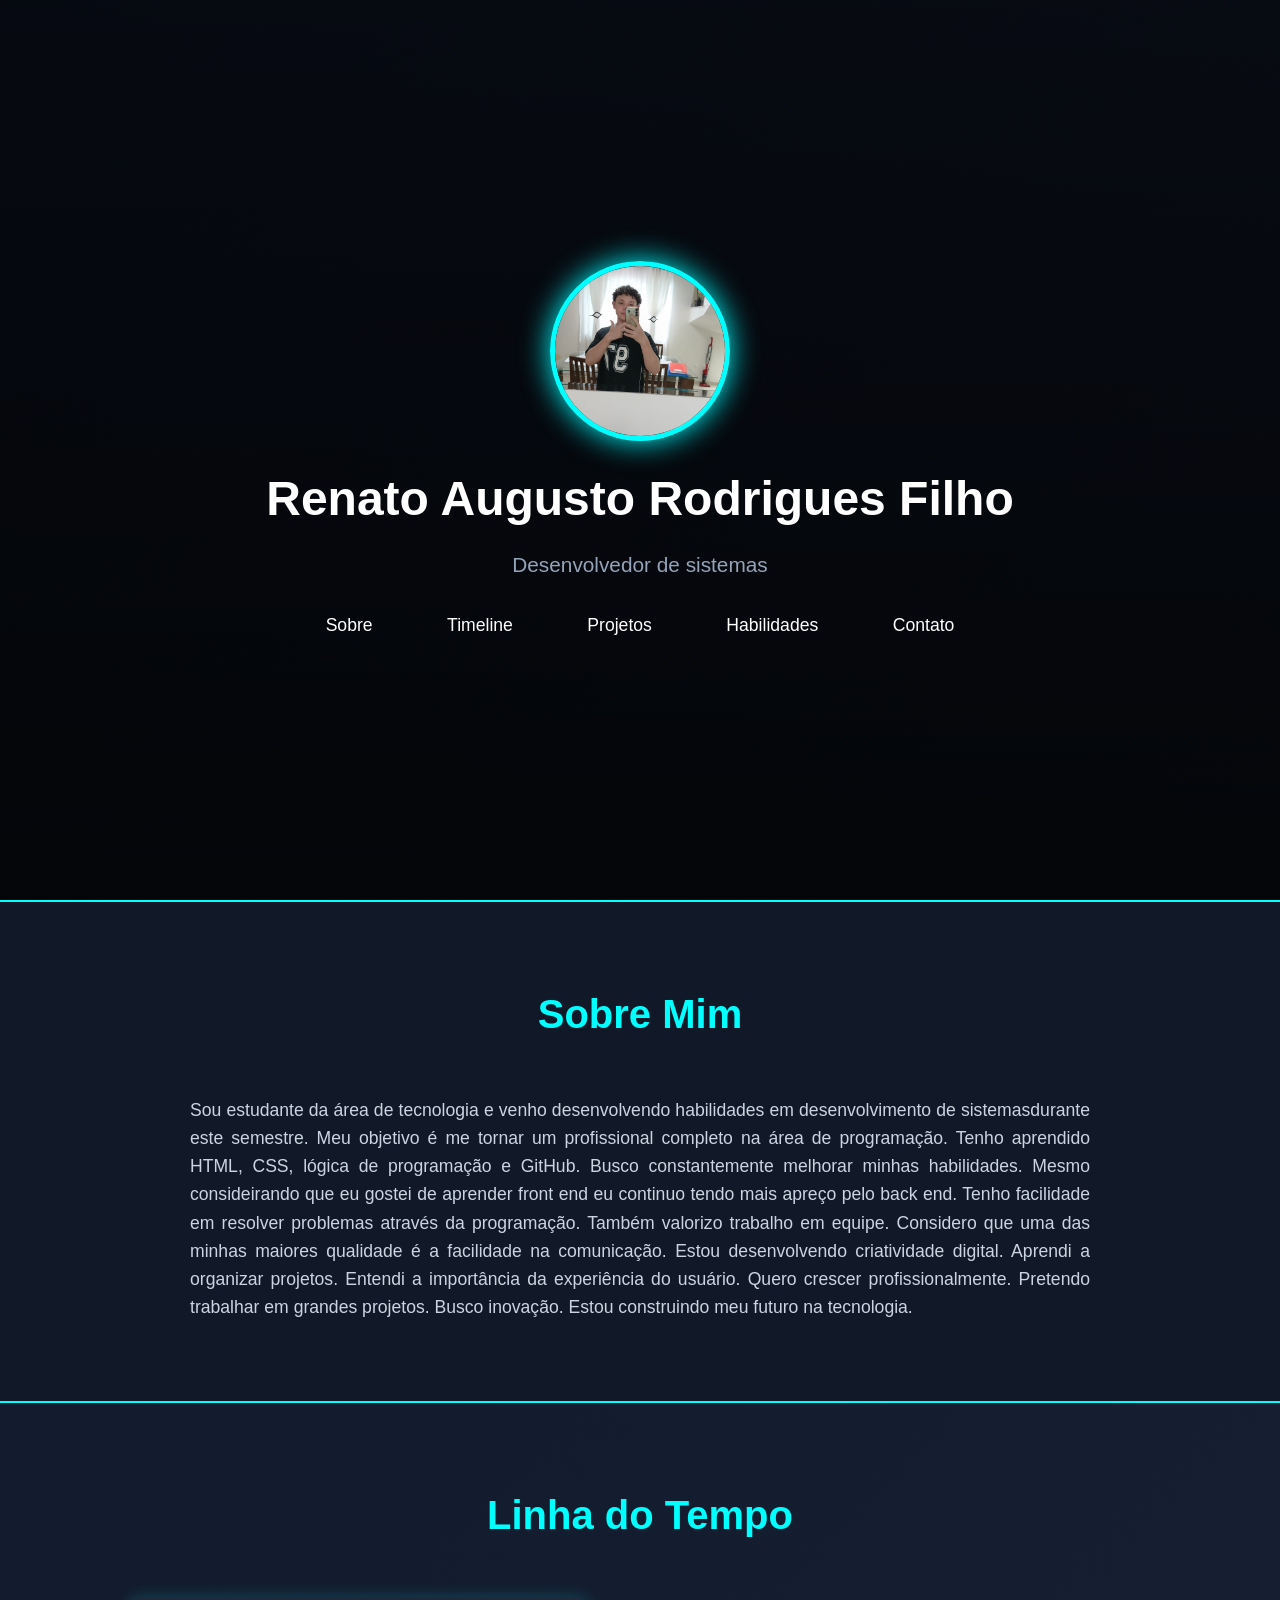
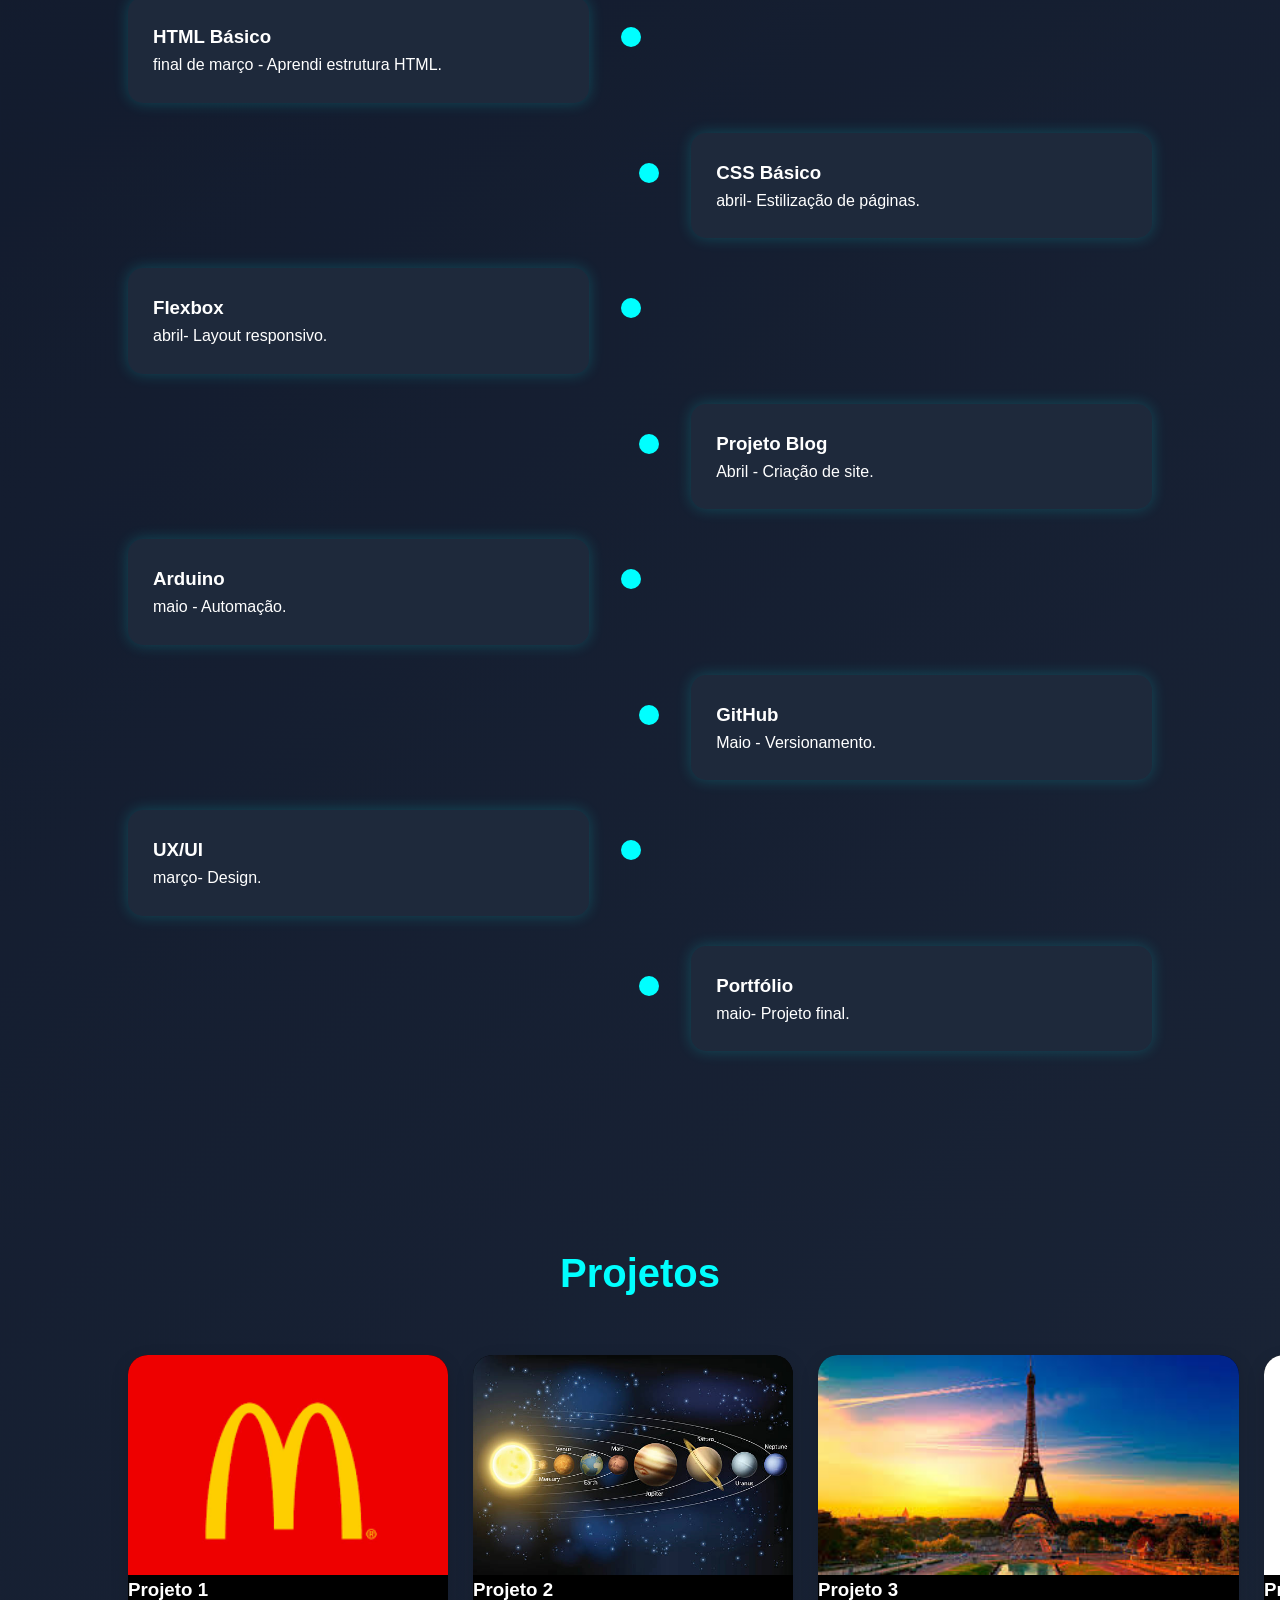
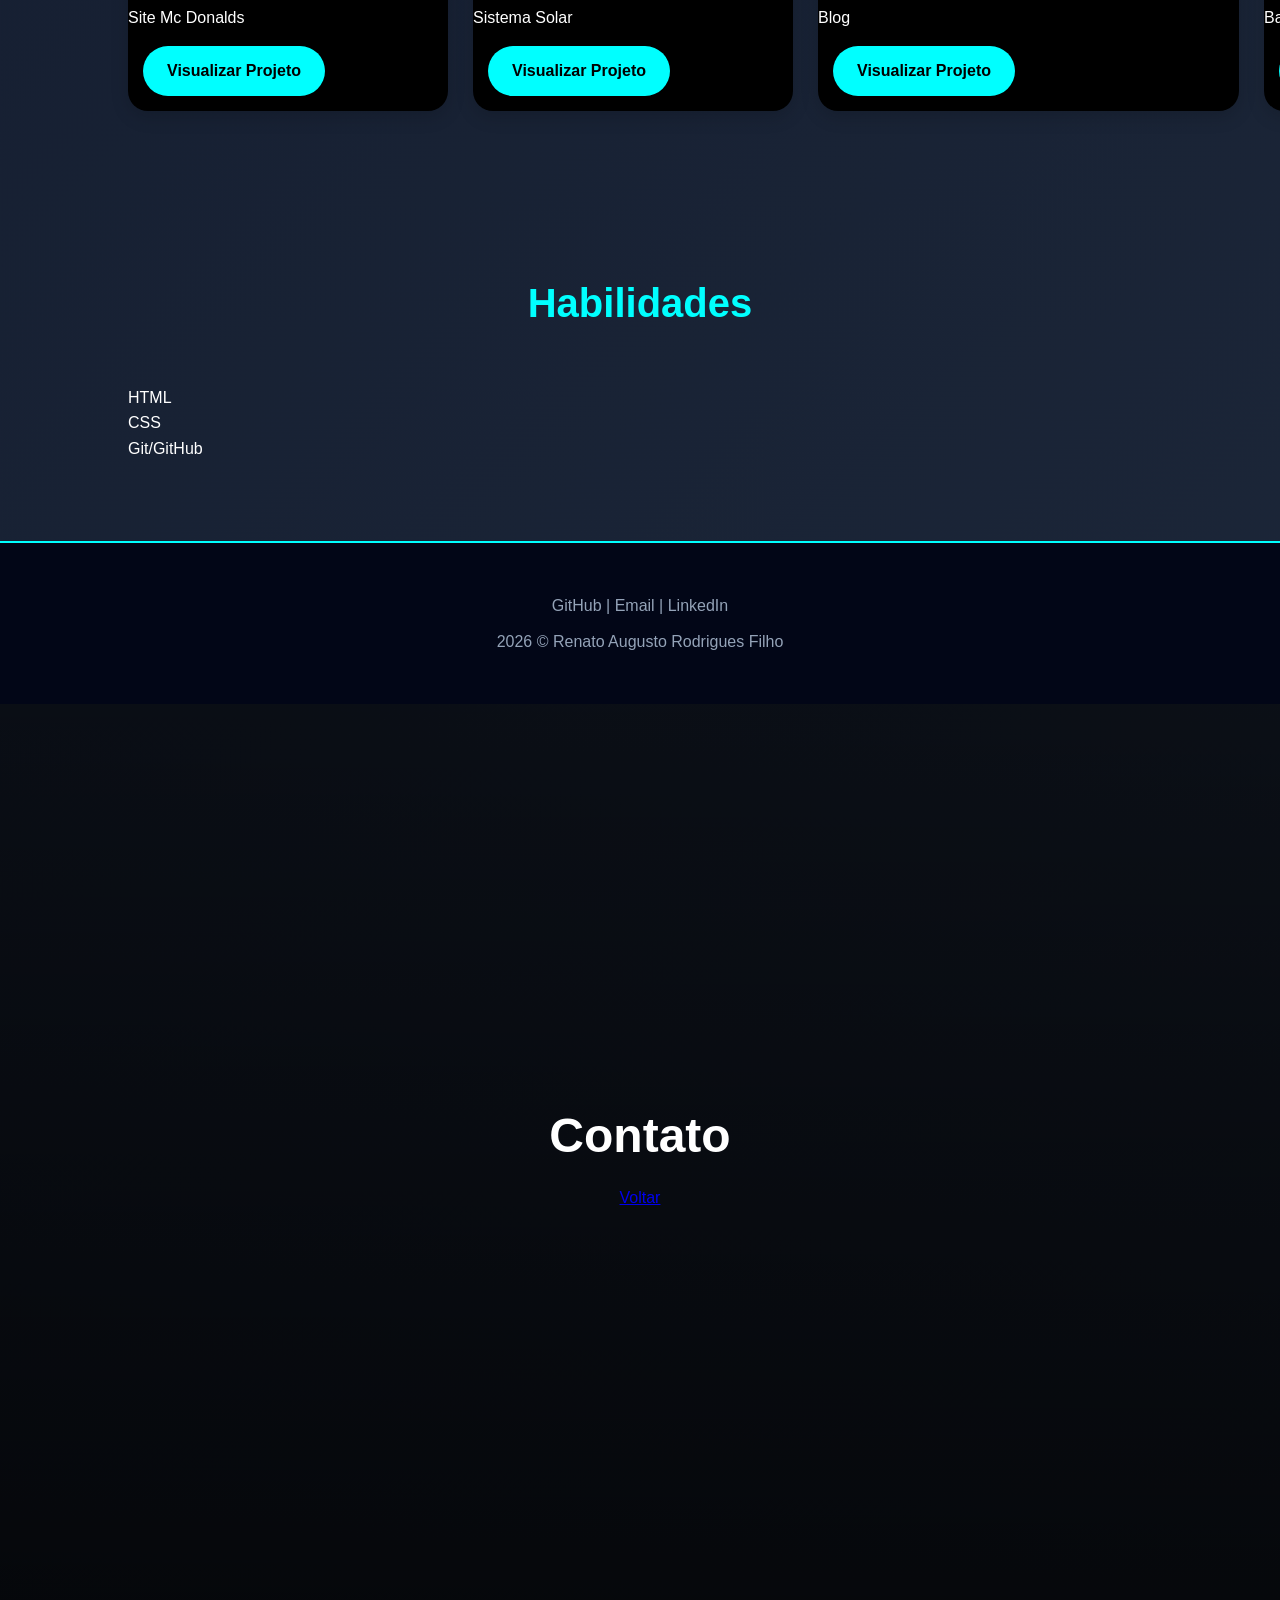
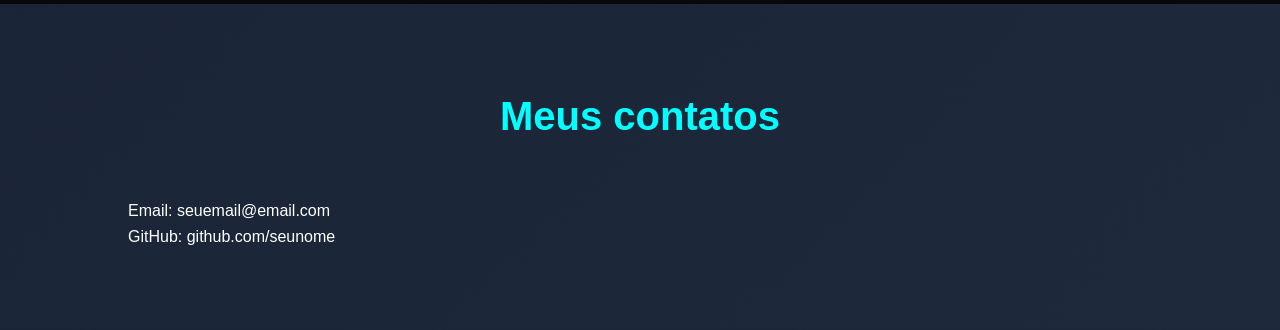
==== index.html @ 9b9f9943 "Add files via upload" ====
<!DOCTYPE html>
<html lang="pt-br">
<head>
<meta charset="UTF-8">
<meta name="viewport" content="width=device-width, initial-scale=1.0">
<title>Meu Portfólio</title>
<link rel="stylesheet" href="style.css">
</head>
<body>

<!-- HEADER -->
<header>
    <img src="./imagens/WhatsApp Image 2026-05-28 at 11.09.13.jpeg" alt="Minha foto" class="perfil">
    <h1>Renato Augusto Rodrigues Filho</h1>
    <p>Desenvolvedor de sistemas</p>

    <nav>
        <a href="#sobre">Sobre</a>
        <a href="#timeline">Timeline</a>
        <a href="#projetos">Projetos</a>
        <a href="#habilidades">Habilidades</a>
        <a href="/contato.html">Contato</a>
    </nav>
</header>

<!-- SOBRE -->
<section id="sobre">
    <h2>Sobre Mim</h2>
    <p>
        Sou estudante da área de tecnologia e venho desenvolvendo habilidades
        em desenvolvimento de sistemasdurante este semestre.
        Meu objetivo é me tornar um profissional completo na área de programação.
        Tenho aprendido HTML, CSS, lógica de programação e GitHub.
        Busco constantemente melhorar minhas habilidades.
        Mesmo consideirando que eu gostei de aprender front end
        eu continuo tendo mais apreço pelo back end.
        Tenho facilidade em resolver problemas através da programação.
        Também valorizo trabalho em equipe.
        Considero que uma das minhas maiores qualidade é a facilidade na comunicação.
        Estou desenvolvendo criatividade digital.
        Aprendi a organizar projetos.
        Entendi a importância da experiência do usuário.
        Quero crescer profissionalmente.
        Pretendo trabalhar em grandes projetos.
        Busco inovação.
        Estou construindo meu futuro na tecnologia.
    </p>
</section>

<!-- TIMELINE -->
<section id="timeline">
    <h2>Linha do Tempo</h2>

    <div class="evento esquerda">
        <h3>HTML Básico</h3>
        <p> final de março - Aprendi estrutura HTML.</p>
    </div>

    <div class="evento direita">
        <h3>CSS Básico</h3>
        <p>abril- Estilização de páginas.</p>
    </div>

    <div class="evento esquerda">
        <h3>Flexbox</h3>
        <p>abril- Layout responsivo.</p>
    </div>

    <div class="evento direita">
        <h3>Projeto Blog</h3>
        <p>Abril - Criação de site.</p>
    </div>

    <div class="evento esquerda">
        <h3>Arduino</h3>
        <p>maio - Automação.</p>
    </div>

    <div class="evento direita">
        <h3>GitHub</h3>
        <p>Maio - Versionamento.</p>
    </div>

    <div class="evento esquerda">
        <h3>UX/UI</h3>
        <p>março- Design.</p>
    </div>

    <div class="evento direita">
        <h3>Portfólio</h3>
        <p>maio- Projeto final.</p>
    </div>
</section>
<!-- PROJETOS -->
<section id="projetos">
    <h2>Projetos</h2>

    <div class="cards">

        <div class="card">
            <img src="./imagens/mc-donalds-logo.png" alt="Projeto 1">
            <h3>Projeto 1</h3>
            <p>Site Mc Donalds</p>
            <a href="https://renato434336.github.io/site-do-MC-Donalds-com-html-e-css/">
                Visualizar Projeto
            </a>
        </div>

        <div class="card">
            <img src="./imagens/istockphoto-464902060-612x612.jpg">
            <h3>Projeto 2</h3>
            <p>Sistema Solar
            </p>
            <a href="https://renato434336.github.io/Sistema-Solar-com-css-e-html/">
                Visualizar Projeto
            </a>
        </div>

        <div class="card">
            <img src="./imagens/images (1)3243.jpg" alt="Projeto 3">
            <h3>Projeto 3</h3>
            <p>Blog</p>
            <a href=" https://renato434336.github.io/Blog-com-html-e-css/" target="_blank">
                Visualizar Projeto
            </a>
        </div>

        <div class="card">
            <img src="./imagens/Captura de tela 2026-05-28 114004.png" alt="Projeto 4">
            <h3>Projeto 4</h3>
            <p>Batistas Marketplace</p>
            <a href="https://www.figma.com/proto/YapaCms2mfKylzQvrWKBnZ/Batistas-marketplace?node-id=1-3&p=f&t=tjTtO0MGNqkoLKnB-1&scaling=scale-down&content-scaling=fixed&page-id=0%3A1&starting-point-node-id=4%3A15" target="_blank">
                Visualizar Projeto
            </a>
        </div>

    </div>
</section>
<!-- HABILIDADES -->
<section id="habilidades">
    <h2>Habilidades</h2>

    <div class="barra">
        <p>HTML</p>
        <div><span style="width:90%"></span></div>
    </div>

    <div class="barra">
        <p>CSS</p>
        <div><span style="width:85%"></span></div>
    </div>

    <div class="barra">
        <p>Git/GitHub</p>
        <div><span style="width:70%"></span></div>
    </div>
</section>

<footer>
    <p>GitHub | Email | LinkedIn</p>
    <p>2026 © Renato Augusto Rodrigues Filho</p>
</footer>

</body>
</html><!DOCTYPE html>
<html>
<head>
<link rel="stylesheet" href="../style.css">
<title>Contato</title>
</head>
<body>

<header>
<h1>Contato</h1>
<a href="../index.html">Voltar</a>
</header>

<section>
<h2>Meus contatos</h2>
<p>Email: seuemail@email.com</p>
<p>GitHub: github.com/seunome</p>
</section>

</body>
</html>
---- style.css ----
/* RESET */
*{
    margin:0;
    padding:0;
    box-sizing:border-box;
}

/* SCROLL */
html{
    scroll-behavior:smooth;
}

/* BODY */
body{
    font-family: 'Segoe UI', sans-serif;
    background: linear-gradient(135deg,#0f172a,#1e293b);
    color:white;
    line-height:1.6;
}

/* HEADER */
header{
    min-height:100vh;
    display:flex;
    flex-direction:column;
    justify-content:center;
    align-items:center;
    text-align:center;
    padding:40px;
    background:
    linear-gradient(rgba(0,0,0,.6),rgba(0,0,0,.8)),
    url("images/fundo.jpg");
    background-size:cover;
    background-position:center;
}

.perfil{
    width:180px;
    height:180px;
    border-radius:50%;
    border:5px solid cyan;
    object-fit:cover;
    box-shadow:0 0 30px cyan;
    margin-bottom:20px;
    transition:.4s;
}

.perfil:hover{
    transform:scale(1.08);
}

header h1{
    font-size:3rem;
    margin-bottom:10px;
}

header p{
    font-size:1.3rem;
    color:#94a3b8;
}

/* MENU */
nav{
    margin-top:30px;
}

nav a{
    color:white;
    text-decoration:none;
    margin:15px;
    font-size:1.1rem;
    padding:10px 20px;
    border-radius:30px;
    transition:.3s;
}

nav a:hover{
    background:cyan;
    color:black;
    box-shadow:0 0 15px cyan;
}

/* SECTIONS */
section{
    padding:80px 10%;
}

section h2{
    text-align:center;
    font-size:2.5rem;
    margin-bottom:50px;
    color:cyan;
}

/* SOBRE */
#sobre{
    background:#111827;
    border-top:2px solid cyan;
    border-bottom:2px solid cyan;
}

#sobre p{
    max-width:900px;
    margin:auto;
    text-align:justify;
    font-size:1.1rem;
    color:#cbd5e1;
}


.evento{
    width:45%;
    padding:25px;
    background:#1e293b;
    border-radius:15px;
    margin:30px 0;
    position:relative;
    box-shadow:0 0 15px rgba(0,255,255,.2);
    transition:.3s;
}

.evento:hover{
    transform:scale(1.03);
}

.esquerda{
    left:0;
}

.direita{
    left:55%;
}

.evento::after{
    content:'';
    position:absolute;
    width:20px;
    height:20px;
    background:#00ffff;
    border-radius:50%;
    top:30px;
}

.esquerda::after{
    right:-52px;
}

.direita::after{
    left:-52px;
}.cards{
    display:flex;
    gap:25px;
    width:max-content;
    animation:carrossel 20s linear infinite;
}

.cards:hover{
    animation-play-state:paused;
}

/* ÁREA VISÍVEL */
.projetos-container{
    width:100%;
    overflow:hidden;
    position:relative;
    padding:20px 0;
}

/* CARD */
.card{
    min-width:320px;
    background:#000000;
    border-radius:20px;
    overflow:hidden;
    box-shadow:0 6px 18px rgba(0,0,0,0.15);
    transition:0.3s;
}

.card:hover{
    transform:translateY(-8px);
}
.projetos-container{
    width:100%;
    overflow:hidden;
    padding:20px 0;
    position:relative;
}

/* CARDS */
.cards{
    display:flex;
    gap:25px;
    animation:slider 15s infinite;
}

/* CARD */
.card{
    min-width:320px;
    background:#000000;
    border-radius:20px;
    overflow:hidden;
    box-shadow:0 6px 18px rgba(0,0,0,0.15);
    transition:0.3s;
}

.card:hover{
    transform:translateY(-8px);
}

/* IMAGEM */
.card img{
    width:100%;
    height:220px;
    object-fit:cover;
    display:block;
}

/* BOTÃO */
.card a{
    display:inline-block;
    margin:15px;
    padding:12px 24px;
    background:linear-gradient(135deg,#00ffff,#00ffff);
    color:#000000;
    text-decoration:none;
    font-weight:bold;
    border-radius:30px;
    transition:0.3s;
}

.card a:hover{
    background:linear-gradient(135deg,#00ffff,#00ffff);
}

/* ANIMAÇÃO */
@keyframes slider{

    0%{
        transform:translateX(0);
    }

    45%{
        transform:translateX(-35%);
    }

    50%{
        transform:translateX(-35%);
    }

    51%{.projetos-container{
    width:100%;
    overflow:hidden;
    padding:20px 0;
}

/* LISTA DOS PROJETOS */
.cards{
    display:flex;
    gap:25px;
    justify-content:flex-start;

    /* animação */
    animation:voltarInicio 8s linear infinite;
}

/* CARD */
.card{
    min-width:320px;
    background:#000000;
    border-radius:20px;
    overflow:hidden;
    box-shadow:0 6px 18px rgba(0,0,0,0.15);
}

/* IMAGEM */
.card img{
    width:100%;
    height:220px;
    object-fit:cover;
    display:block;
}

/* BOTÃO */
.card a{
    display:inline-block;
    margin:15px;
    padding:12px 24px;
    background:linear-gradient(135deg,#00ffff,#00ffff);
    color:#000000;
    text-decoration:none;
    font-weight:bold;
    border-radius:30px;
}

/* ANIMAÇÃO */
/* assim que o primeiro sair da tela tudo volta */
@keyframes voltarInicio{

    0%{
        transform:translateX(0);
    }

    100%{
        transform:translateX(-345px);
    }
}
        transform:translateX(100%);
    }

    100%{
        transform:translateX(0);
    }
}

/* FOOTER */
footer{
    background:#020617;
    text-align:center;
    padding:40px;
    border-top:2px solid cyan;
}

footer p{
    margin:10px;
    color:#94a3b8;
}

/* RESPONSIVO */
@media(max-width:900px){

    #timeline::before{
        left:20px;
    }

    .evento{
        width:90%;
        left:40px !important;
    }

    .evento::after{
        left:-32px !important;
    }

    header h1{
        font-size:2rem;
    }

    nav a{
        display:block;
        margin:10px auto;
        width:200px;
    }
}
---- style.css ----
/* RESET */
*{
    margin:0;
    padding:0;
    box-sizing:border-box;
}

/* SCROLL */
html{
    scroll-behavior:smooth;
}

/* BODY */
body{
    font-family: 'Segoe UI', sans-serif;
    background: linear-gradient(135deg,#0f172a,#1e293b);
    color:white;
    line-height:1.6;
}

/* HEADER */
header{
    min-height:100vh;
    display:flex;
    flex-direction:column;
    justify-content:center;
    align-items:center;
    text-align:center;
    padding:40px;
    background:
    linear-gradient(rgba(0,0,0,.6),rgba(0,0,0,.8)),
    url("images/fundo.jpg");
    background-size:cover;
    background-position:center;
}

.perfil{
    width:180px;
    height:180px;
    border-radius:50%;
    border:5px solid cyan;
    object-fit:cover;
    box-shadow:0 0 30px cyan;
    margin-bottom:20px;
    transition:.4s;
}

.perfil:hover{
    transform:scale(1.08);
}

header h1{
    font-size:3rem;
    margin-bottom:10px;
}

header p{
    font-size:1.3rem;
    color:#94a3b8;
}

/* MENU */
nav{
    margin-top:30px;
}

nav a{
    color:white;
    text-decoration:none;
    margin:15px;
    font-size:1.1rem;
    padding:10px 20px;
    border-radius:30px;
    transition:.3s;
}

nav a:hover{
    background:cyan;
    color:black;
    box-shadow:0 0 15px cyan;
}

/* SECTIONS */
section{
    padding:80px 10%;
}

section h2{
    text-align:center;
    font-size:2.5rem;
    margin-bottom:50px;
    color:cyan;
}

/* SOBRE */
#sobre{
    background:#111827;
    border-top:2px solid cyan;
    border-bottom:2px solid cyan;
}

#sobre p{
    max-width:900px;
    margin:auto;
    text-align:justify;
    font-size:1.1rem;
    color:#cbd5e1;
}


.evento{
    width:45%;
    padding:25px;
    background:#1e293b;
    border-radius:15px;
    margin:30px 0;
    position:relative;
    box-shadow:0 0 15px rgba(0,255,255,.2);
    transition:.3s;
}

.evento:hover{
    transform:scale(1.03);
}

.esquerda{
    left:0;
}

.direita{
    left:55%;
}

.evento::after{
    content:'';
    position:absolute;
    width:20px;
    height:20px;
    background:#00ffff;
    border-radius:50%;
    top:30px;
}

.esquerda::after{
    right:-52px;
}

.direita::after{
    left:-52px;
}.cards{
    display:flex;
    gap:25px;
    width:max-content;
    animation:carrossel 20s linear infinite;
}

.cards:hover{
    animation-play-state:paused;
}

/* ÁREA VISÍVEL */
.projetos-container{
    width:100%;
    overflow:hidden;
    position:relative;
    padding:20px 0;
}

/* CARD */
.card{
    min-width:320px;
    background:#000000;
    border-radius:20px;
    overflow:hidden;
    box-shadow:0 6px 18px rgba(0,0,0,0.15);
    transition:0.3s;
}

.card:hover{
    transform:translateY(-8px);
}
.projetos-container{
    width:100%;
    overflow:hidden;
    padding:20px 0;
    position:relative;
}

/* CARDS */
.cards{
    display:flex;
    gap:25px;
    animation:slider 15s infinite;
}

/* CARD */
.card{
    min-width:320px;
    background:#000000;
    border-radius:20px;
    overflow:hidden;
    box-shadow:0 6px 18px rgba(0,0,0,0.15);
    transition:0.3s;
}

.card:hover{
    transform:translateY(-8px);
}

/* IMAGEM */
.card img{
    width:100%;
    height:220px;
    object-fit:cover;
    display:block;
}

/* BOTÃO */
.card a{
    display:inline-block;
    margin:15px;
    padding:12px 24px;
    background:linear-gradient(135deg,#00ffff,#00ffff);
    color:#000000;
    text-decoration:none;
    font-weight:bold;
    border-radius:30px;
    transition:0.3s;
}

.card a:hover{
    background:linear-gradient(135deg,#00ffff,#00ffff);
}

/* ANIMAÇÃO */
@keyframes slider{

    0%{
        transform:translateX(0);
    }

    45%{
        transform:translateX(-35%);
    }

    50%{
        transform:translateX(-35%);
    }

    51%{.projetos-container{
    width:100%;
    overflow:hidden;
    padding:20px 0;
}

/* LISTA DOS PROJETOS */
.cards{
    display:flex;
    gap:25px;
    justify-content:flex-start;

    /* animação */
    animation:voltarInicio 8s linear infinite;
}

/* CARD */
.card{
    min-width:320px;
    background:#000000;
    border-radius:20px;
    overflow:hidden;
    box-shadow:0 6px 18px rgba(0,0,0,0.15);
}

/* IMAGEM */
.card img{
    width:100%;
    height:220px;
    object-fit:cover;
    display:block;
}

/* BOTÃO */
.card a{
    display:inline-block;
    margin:15px;
    padding:12px 24px;
    background:linear-gradient(135deg,#00ffff,#00ffff);
    color:#000000;
    text-decoration:none;
    font-weight:bold;
    border-radius:30px;
}

/* ANIMAÇÃO */
/* assim que o primeiro sair da tela tudo volta */
@keyframes voltarInicio{

    0%{
        transform:translateX(0);
    }

    100%{
        transform:translateX(-345px);
    }
}
        transform:translateX(100%);
    }

    100%{
        transform:translateX(0);
    }
}

/* FOOTER */
footer{
    background:#020617;
    text-align:center;
    padding:40px;
    border-top:2px solid cyan;
}

footer p{
    margin:10px;
    color:#94a3b8;
}

/* RESPONSIVO */
@media(max-width:900px){

    #timeline::before{
        left:20px;
    }

    .evento{
        width:90%;
        left:40px !important;
    }

    .evento::after{
        left:-32px !important;
    }

    header h1{
        font-size:2rem;
    }

    nav a{
        display:block;
        margin:10px auto;
        width:200px;
    }
}
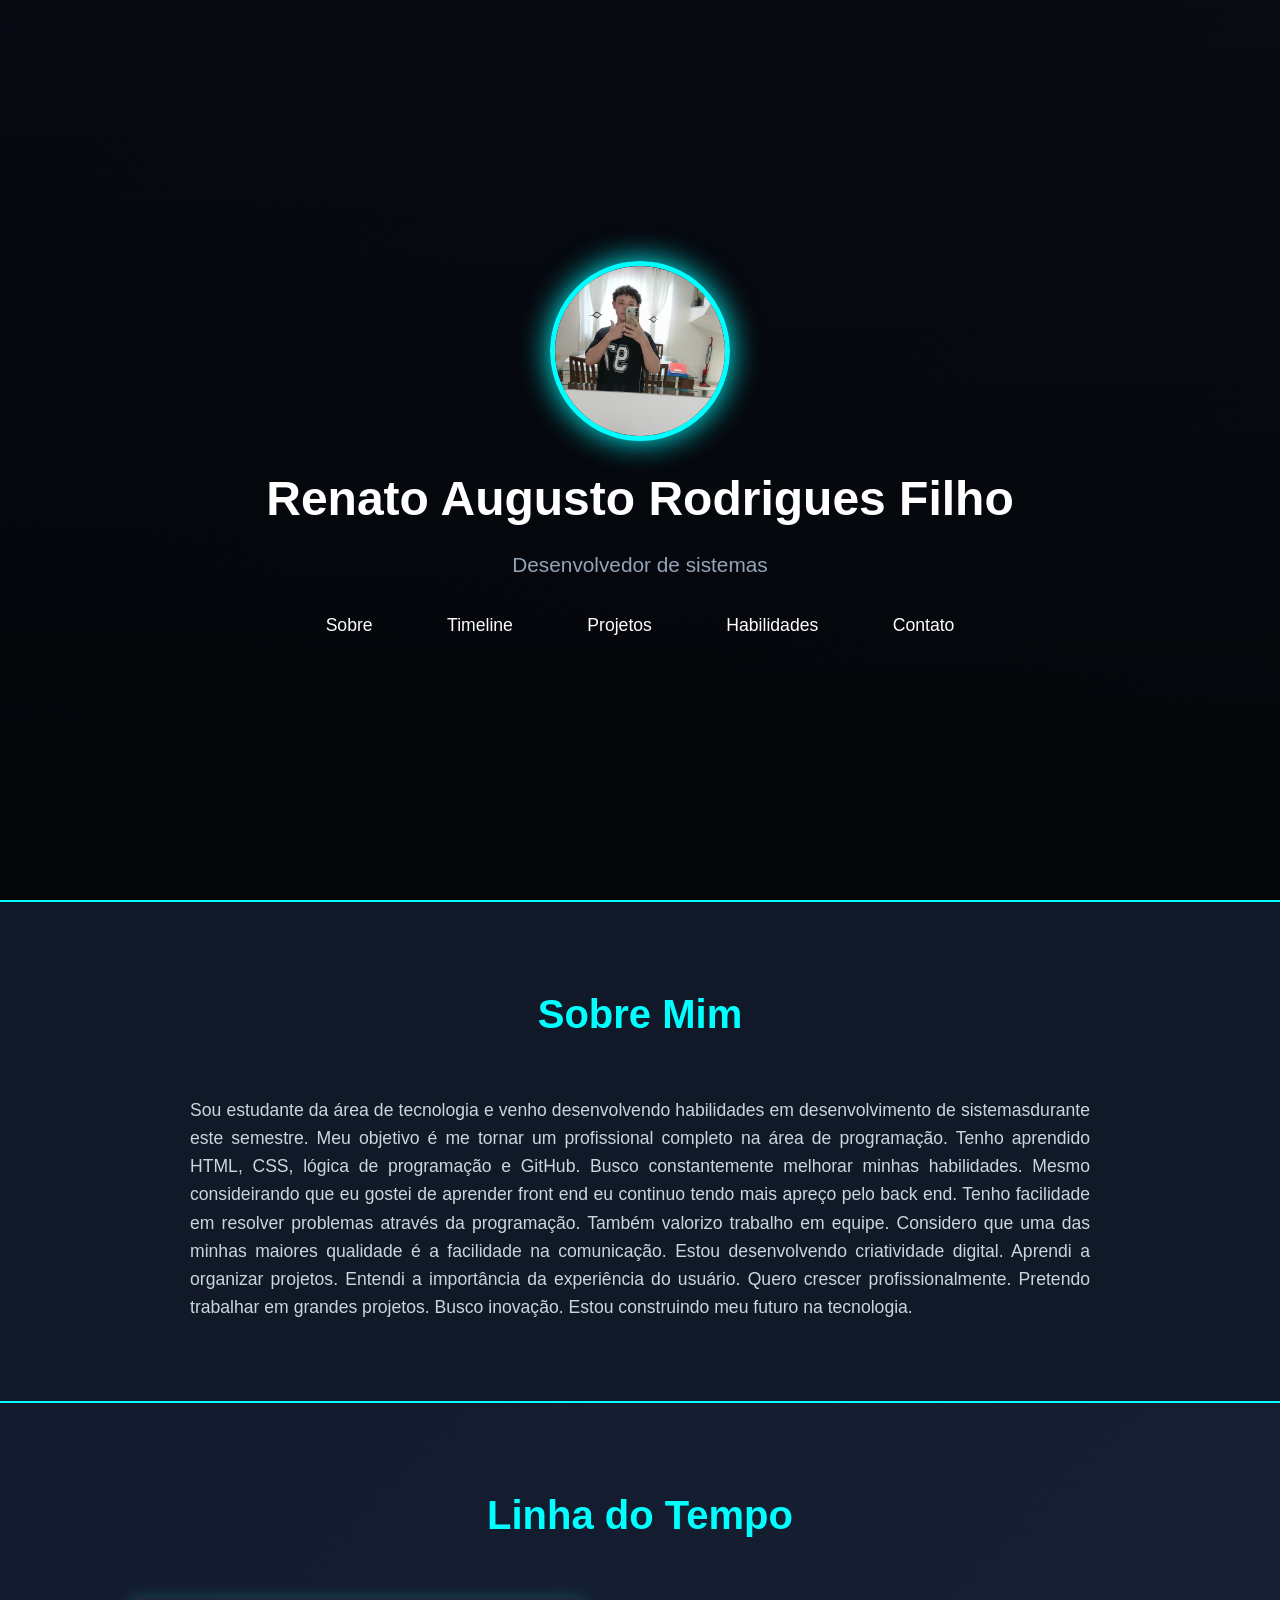
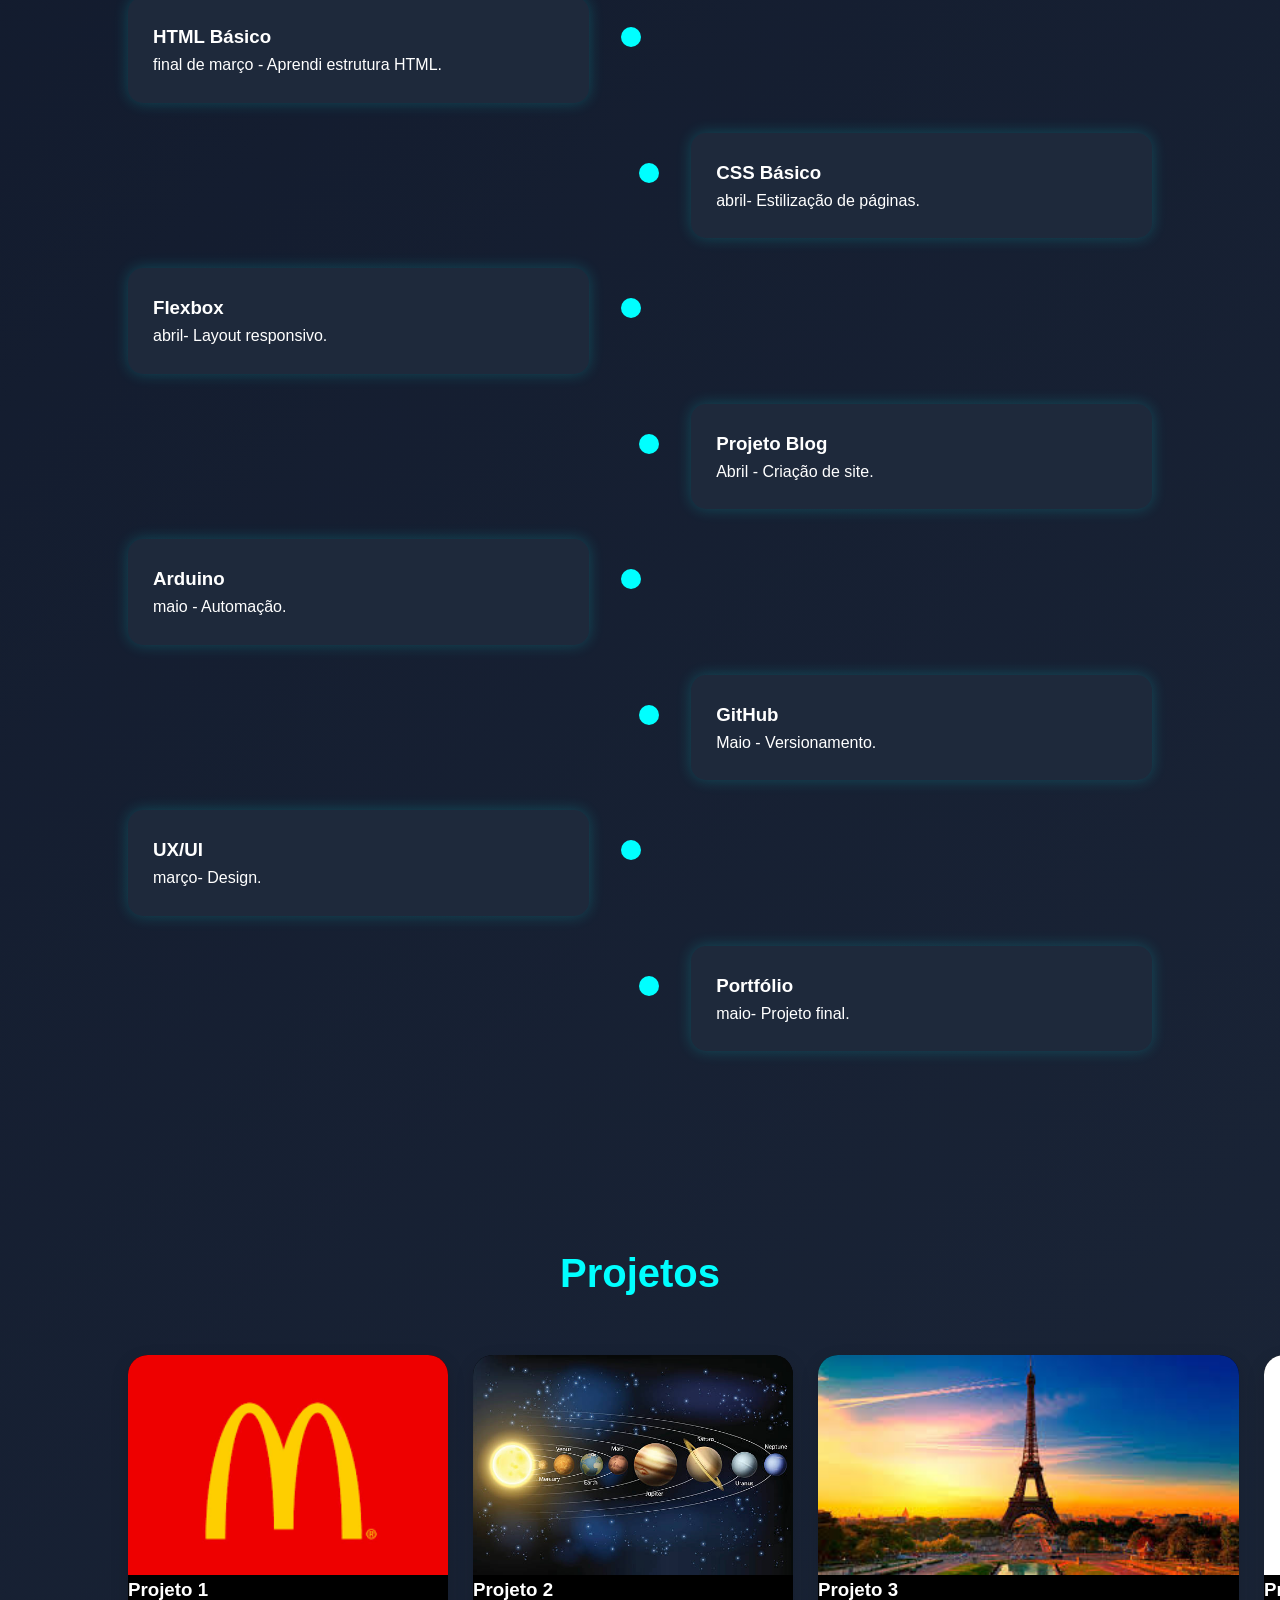
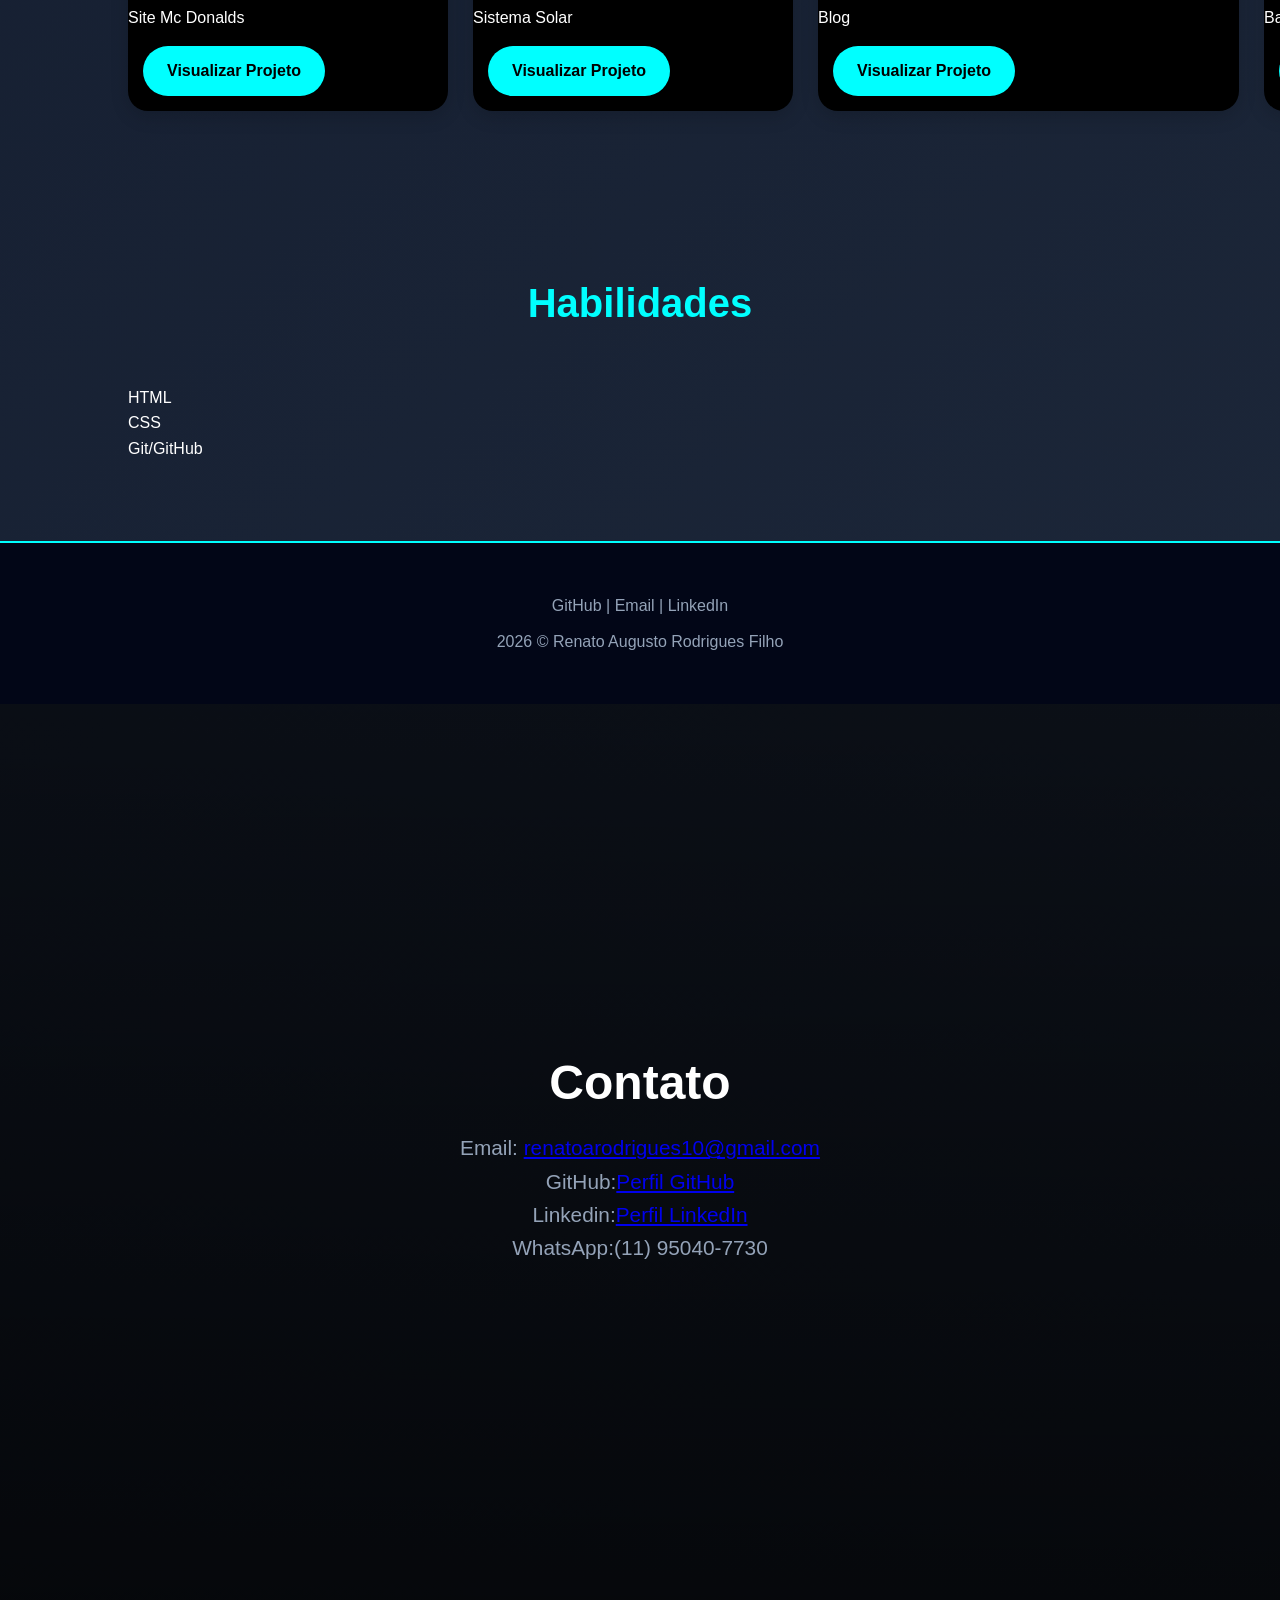
==== commit 01367a79: "Update index.html" ====
--- a/index.html
+++ b/index.html
@@ -172,14 +172,11 @@
 
 <header>
 <h1>Contato</h1>
-<a href="../index.html">Voltar</a>
-</header>
-
-<section>
-<h2>Meus contatos</h2>
-<p>Email: seuemail@email.com</p>
-<p>GitHub: github.com/seunome</p>
+<p>Email: <a href="mailto:renatoarodrigues10@gmail.com">renatoarodrigues10@gmail.com</a></p>
+<p>GitHub:<a href="https://github.com/RenatoARodrigues2010" target="_blank">Perfil GitHub</a></p>
+<p>Linkedin:<a href="https://www.linkedin.com/in/renato-augusto-rodrigues/" target="_blank">Perfil LinkedIn</a></p>
+<p>WhatsApp:(11) 95040-7730</p>
 </section>
 
 </body>
-</html>+</html>
